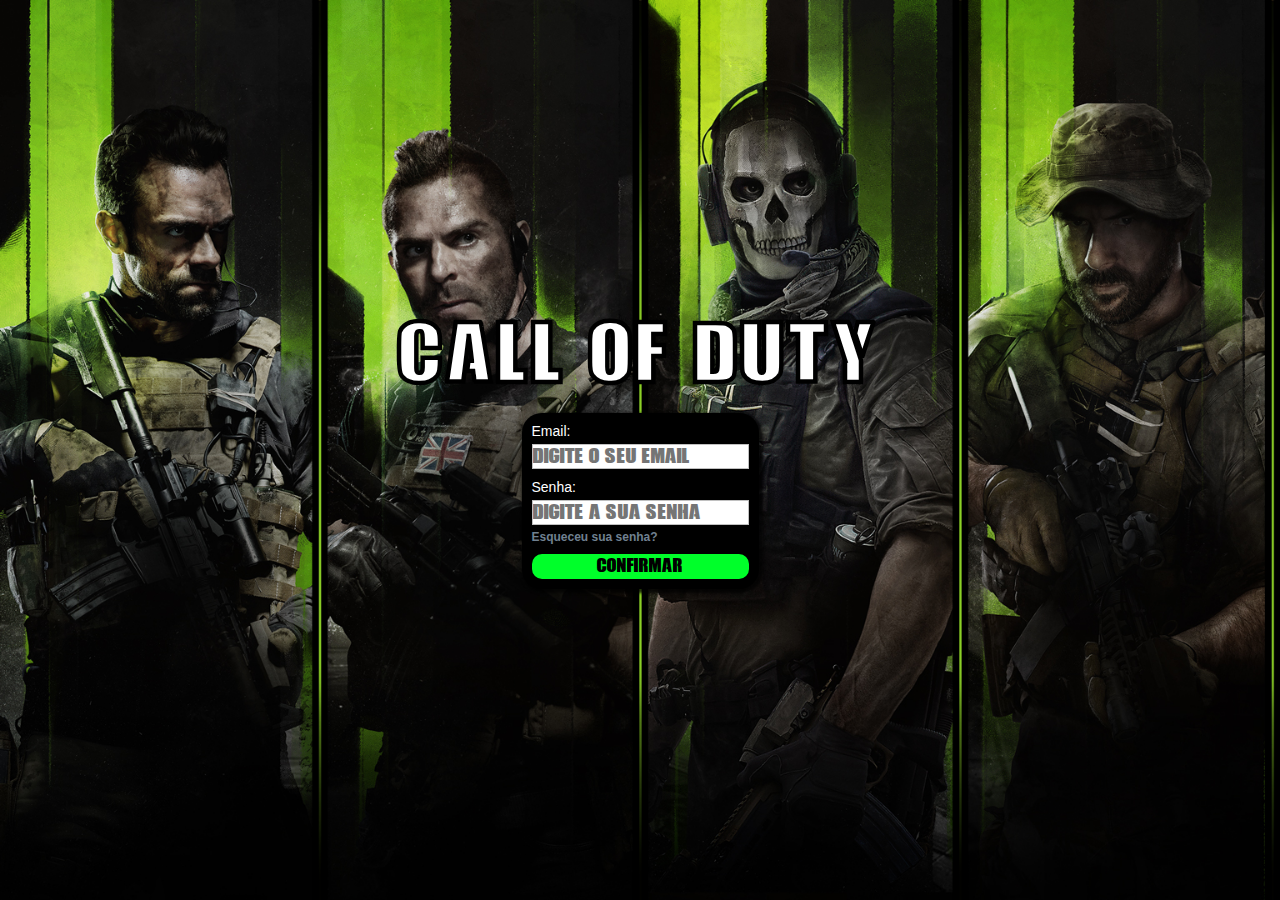
==== Formulario/index.html @ 9fa4d90a "Site Login" ====
<!DOCTYPE html>
<html lang="pt-br">
<head>
    <meta charset="UTF-8">
    <meta http-equiv="X-UA-Compatible" content="IE=edge">
    <meta name="viewport" content="width=device-width, initial-scale=1.0">
    <title>Call of Duty</title>
    <link rel="stylesheet" href="formulario.css">
    <link rel="shortcut icon" href="images/Call-of-Duty-Community.jpg" type="image/x-icon">
</head>
<body>
    <h1>Call of Duty</h1>
<form>
<div>
    <label for="">Email:</label>  
    <input 
       type="email" 
       name="Email" 
       id="Email"
       placeholder="Digite o seu email">
</div>

<div>
    
<label for="">Senha:</label> 
<input type="password" 
name="Senha" 
id="Senha"
placeholder="Digite a sua senha">
<h3>Esqueceu sua senha?</h3>
</div>

<input type="submit" value="Confirmar"></input>
</form>









</body>
</html>
---- Formulario/formulario.css ----
@font-face {
    font-family: "cod";
    src: url(fonts/call_of_ops_duty/Call\ of\ Ops\ Duty.otf);
}

*{
    margin: 0%;
    padding: 0%;
    box-sizing: border-box;
    font-family: 'Segoe UI', Tahoma, Geneva, Verdana, sans-serif;
}

body{
    height: 100vh;
    background-color: rgb(0, 0, 0);
    display: flex;
    background-image: url(images/MWII-LAUNCH-INTEL-TOUT.jpg);
    background-repeat: no-repeat;
    background-size: cover;
    flex-direction: column;
    justify-content: center;
    align-items: center;
}


form > div{
display: flex;
margin-bottom: 10px;
flex-direction: column;
gap: 5px;
}

form{
    font-family: "c";
background-color: rgb(0, 0, 0);
padding: 10px;
border-radius: 20px;
margin-top: 10px;
box-shadow: 2px 2px 3px 2px rgba(0, 0, 0, 0.753);
}

h1{
    font-family: "cod";
    color: rgb(255, 255, 255);
    font-size: 80px;
    letter-spacing: 3px;
    -webkit-text-stroke: 2px black;
}

h3{
color: slategray;    
font-size: 12px;

}

div > input{
    font-family: "cod";
 height: 25px;   
 border: 1px solid rgb(192, 192, 192);
font-size: 20px;
}

div > input:focus{
    outline: 2px solid rgb(14, 151, 192);
}

form > input{
    font-family: "cod";
background-color: rgb(0, 255, 42);
width: 100%;
border-radius: 10px;
border: none;
height: 25px;
transition: background-color .3s ;
font-size: 18px;
}

form > input:hover{
    background-color: rgb(25, 197, 54);
    cursor: pointer;
}

form  label{
    font-size: 14px;
    color: rgb(255, 255, 255);
    
}
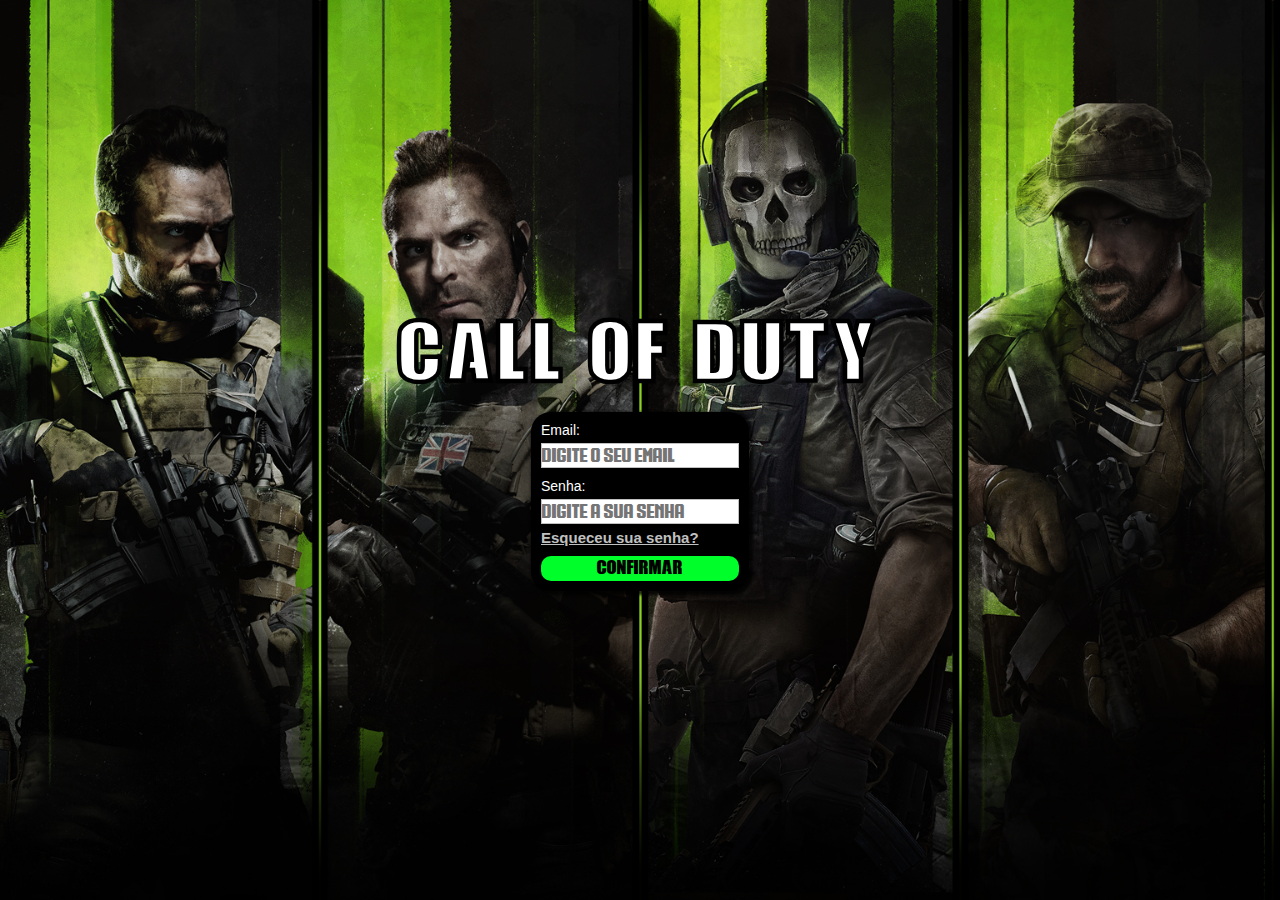
==== commit 5c6f44b5: "Site Login Call of Duty" ====
--- a/Formulario/index.html
+++ b/Formulario/index.html
@@ -4,7 +4,7 @@
     <meta charset="UTF-8">
     <meta http-equiv="X-UA-Compatible" content="IE=edge">
     <meta name="viewport" content="width=device-width, initial-scale=1.0">
-    <title>Call of Duty</title>
+    <title>Call of Duty®</title>
     <link rel="stylesheet" href="formulario.css">
     <link rel="shortcut icon" href="images/Call-of-Duty-Community.jpg" type="image/x-icon">
 </head>
@@ -27,7 +27,7 @@
 name="Senha" 
 id="Senha"
 placeholder="Digite a sua senha">
-<h3>Esqueceu sua senha?</h3>
+<h3><a href="#">Esqueceu sua senha?</h3></a>
 </div>
 
 <input type="submit" value="Confirmar"></input>
--- a/Formulario/formulario.css
+++ b/Formulario/formulario.css
@@ -1,6 +1,11 @@
 @font-face {
     font-family: "cod";
     src: url(fonts/call_of_ops_duty/Call\ of\ Ops\ Duty.otf);
+}
+
+@font-face {
+    font-family: "cod2";
+    src: url(../Formulario/fonts/call_of_ops_duty_ii/Call\ of\ Ops\ Duty\ II.otf);
 }
 
 *{
@@ -54,7 +59,7 @@
 }
 
 div > input{
-    font-family: "cod";
+    font-family: "cod2";
  height: 25px;   
  border: 1px solid rgb(192, 192, 192);
 font-size: 20px;
@@ -84,4 +89,8 @@
     font-size: 14px;
     color: rgb(255, 255, 255);
     
+}
+a{
+    color: rgb(192, 192, 192);
+    font-size: 15px;
 }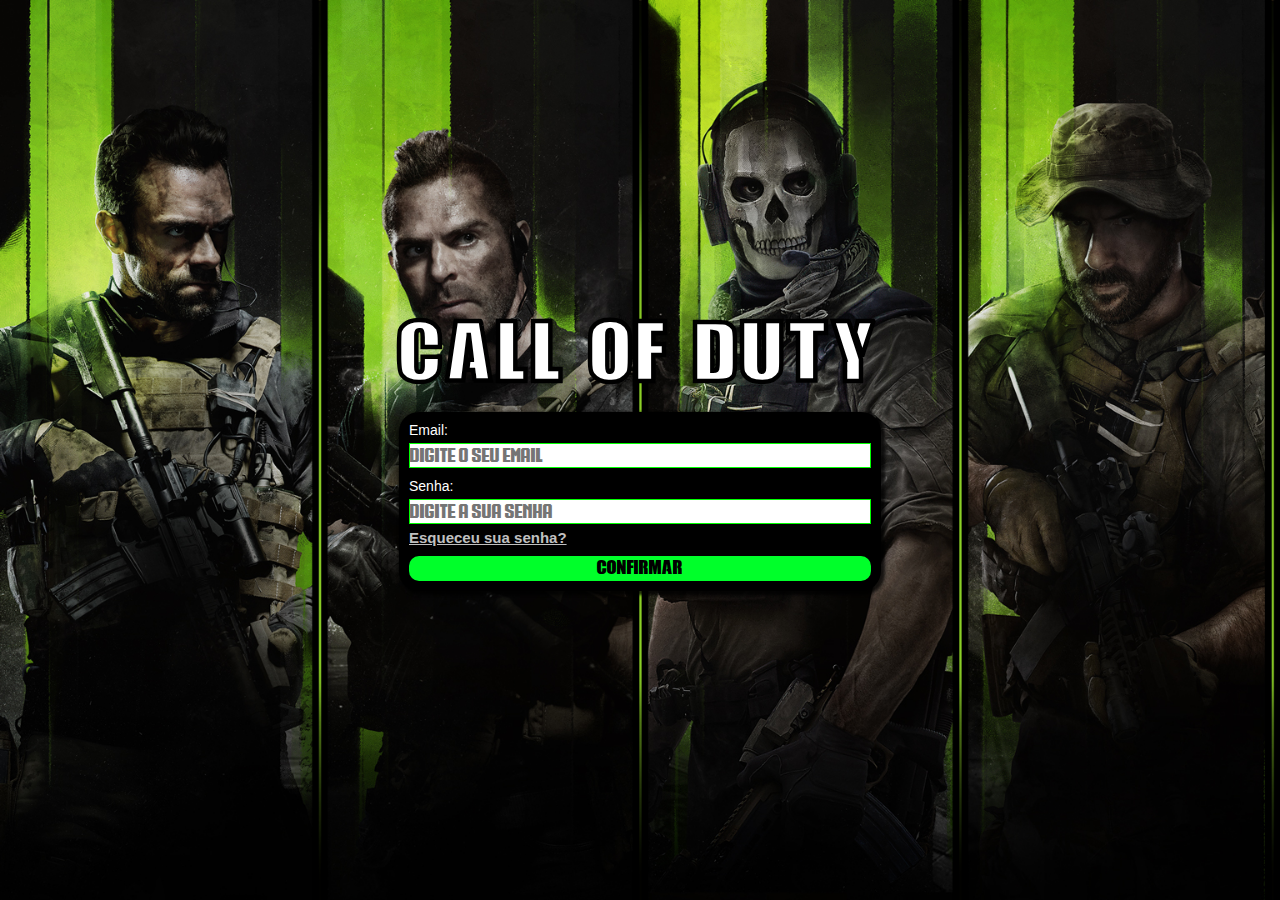
==== commit 211e1dae: "Site Call of Duty Login" ====
--- a/Formulario/index.html
+++ b/Formulario/index.html
@@ -9,11 +9,12 @@
     <link rel="shortcut icon" href="images/Call-of-Duty-Community.jpg" type="image/x-icon">
 </head>
 <body>
+    <main>
     <h1>Call of Duty</h1>
 <form>
 <div>
     <label for="">Email:</label>  
-    <input 
+    <input class="focusInput"
        type="email" 
        name="Email" 
        id="Email"
@@ -23,23 +24,20 @@
 <div>
     
 <label for="">Senha:</label> 
-<input type="password" 
+<input class="focusInput"
+type="password" 
 name="Senha" 
 id="Senha"
 placeholder="Digite a sua senha">
 <h3><a href="#">Esqueceu sua senha?</h3></a>
 </div>
 
-<input type="submit" value="Confirmar"></input>
+        <button class="confirmar">Confirmar</button>
 </form>
+    </main>
 
 
-
-
-
-
-
-
-
+    <script src="../Formulario/js/jquery-3.7.1.js"></script>
+<script src="../Formulario/js/script01.js"></script>
 </body>
 </html>--- a/Formulario/formulario.css
+++ b/Formulario/formulario.css
@@ -50,6 +50,7 @@
     font-size: 80px;
     letter-spacing: 3px;
     -webkit-text-stroke: 2px black;
+    transition: transform 0.3s ease-in-out;
 }
 
 h3{
@@ -69,7 +70,7 @@
     outline: 2px solid rgb(14, 151, 192);
 }
 
-form > input{
+form > button{
     font-family: "cod";
 background-color: rgb(0, 255, 42);
 width: 100%;
@@ -80,8 +81,8 @@
 font-size: 18px;
 }
 
-form > input:hover{
-    background-color: rgb(25, 197, 54);
+form > button:hover{
+    background-color: rgb(20, 167, 44);
     cursor: pointer;
 }
 
@@ -93,4 +94,25 @@
 a{
     color: rgb(192, 192, 192);
     font-size: 15px;
+}
+
+.focusInput {
+    transition: border-color 1s ease-in-out;
+    border-color: rgb(0, 255, 0);
+}
+
+.valido{
+    background-color: rgb(0, 211, 0);
+}
+
+.invalido{
+    background-color: red;
+}
+
+button.confirmar {
+    transition: transform 0.3s ease-in-out;
+}
+
+.moveUp{
+    transform: translateY(-9px); 
 }